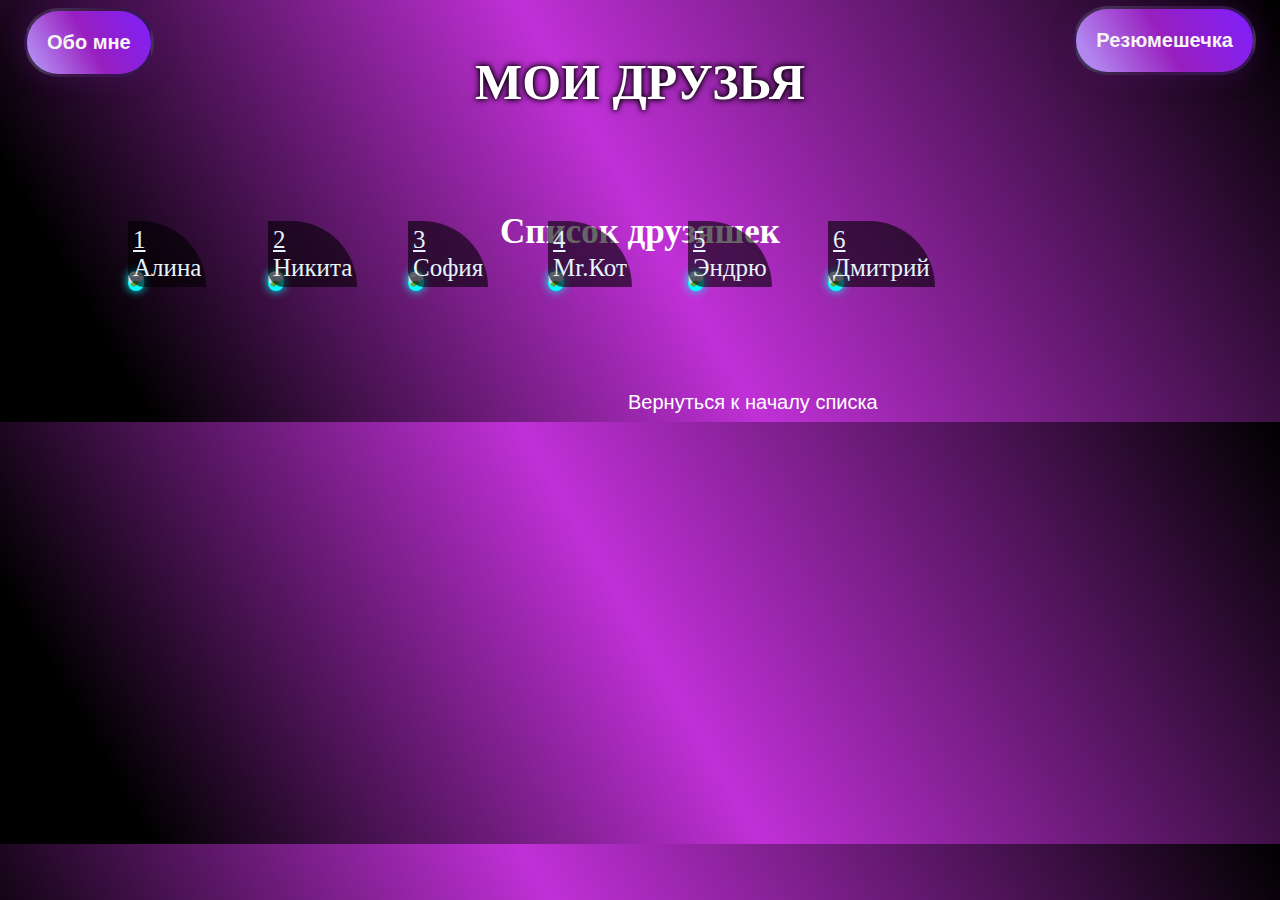
==== second-page.html @ 3c33eec3 "Add files via upload" ====
<!DOCTYPE html>
<html lang="en">
<head>
  <meta charset="UTF-8">
  <title>Друзьяшки</title>
  <style>
    a {
      text-decoration: none;
    }
    a:hover {
      text-decoration: underline;
    }
    button:hover {
      background-image: linear-gradient(60deg, #ff0000 10%, #700a80 50%, #000000 100%);
      color: #ffffff;
      box-shadow: inset 0 0 0 3px #000000;
    }

  </style>
  <link rel="stylesheet" href="my.css">
</head>
<body>
<div style="  background: url(img/fon.jpg);
background-size: cover; width: 100%; display: block; position: relative; border-radius: 0px 0px 100% 100%; top: -8px;
background-position: top;">
<button onclick="window.location.href = 'Первая страница.html';" class="left">Обо мне</button>
<button onclick="window.location.href = 'Третья страница.html';" class="center">Резюмешечка</button>
<h1 class="area" style="text-align: center; font-size: 50px; font-family: 'Franklin Gothic Medium'; top: -50px; position: relative;">Мои друзья</h1>
</div>
<div>
  <a id="Вернуться к началу списка"></a>
  <h2 style="position: relative ; top: 10px; font-size: 35px; text-align: center; font-family: 'Comic Sans MS'">Список друзяшек</h2>
</div>

<div>
  <div class="imgSizeVert">
    <img src="img/12.jfif">
    <div class="boxImg">
      <div style="text-decoration-line: underline;">1</div>
      <div>Алина</div>
    </div>
  </div>
  <div class="imgSizeVert">
    <img src="img/13.jfif">
    <div class="boxImg">
      <div style="text-decoration-line: underline;">2</div>
      <div>Никита</div>
    </div>
  </div>
  <div class="imgSizeVert">
    <img src="img/14.jfif">
    <div class="boxImg">
      <div style="text-decoration-line: underline;">3</div>
      <div>София</div>
    </div>
  </div>
  <div class="imgSizeVert">
    <img src="img/15.jfif">
    <div class="boxImg">
      <div style="text-decoration-line: underline;">4</div>
      <div>Mr.Кот</div>
    </div>
  </div>
  <div class="imgSizeVert">
    <img src="img/16.jfif">
    <div class="boxImg">
      <div style="text-decoration-line: underline;">5</div>
      <div>Эндрю</div>
    </div>
  </div>
  <div class="imgSizeVert">
    <img src="img/17.jfif">
    <div class="boxImg">
      <div style="text-decoration-line: underline;">6</div>
      <div>Дмитрий</div>
    </div>
  </div>
  </div>
<div>
  <a href="#Вернуться к началу списка" style="color: white; font-family: Arial" class="group-item">Вернуться к началу списка</a>
</div>
</body>
</html>
---- my.css ----
body {
  background-image: linear-gradient(60deg, #000000 10%, #c030d7 50%, #000000 100%) ;
  color: #fff ;
  background-size: cover;
background-position: center;
}

.center{
  position: absolute;
  top: 6px;
  right: 16px;
  padding: 20px;
  font-size: 20px;
  border-radius: 40px;
  background-color: #da4f6e;
  border: solid rgba(19, 18, 18, 0.7);
  background-image: linear-gradient(60deg, #b286ef 10%, #981fbf 50%, #7e20fd 100%);
  box-shadow: 0 2px 25px 0 rgba(81, 17, 103, 0.35);
  color: #f7f4f4;
  transition: all 0.5s ease;
  font-weight: bold;
}

.left{
  position: relative;
  top: 8px;
  left: 16px;
  padding: 20px;
  font-size: 20px;
  border-radius: 40px;
  background-color: #da4f6e;
  border: solid rgba(19, 18, 18, 0.7);
  background-image: linear-gradient(60deg, #b286ef 10%, #981fbf 50%, #7e20fd 100%);
  box-shadow: 0 2px 25px 0 rgba(81, 17, 103, 0.35);
  color: #f7f4f4;
  transition: all 0.5s ease;
  font-weight: bold;
}
.right2{
  position: relative;
  font-size: 20px;
  margin-left: 650px;

}
.center2{
  position: absolute;

  font-size: 20px;

}

.left2{
  position: relative;
  font-size: 20px;
}

.group-item{
  position: relative;
  font-size: 20px;
  color: #f7f4f4;
  text-align: center;
    list-style: none;
  margin-left:620px;
}

.gradient_knopka {
  background-color: #da4f6e;
  border: solid rgba(19, 18, 18, 0.7);
  background-image: linear-gradient(60deg, #b286ef 10%, #981fbf 50%, #7e20fd 100%);
  box-shadow: 0 2px 25px 0 rgba(81, 17, 103, 0.35);
  color: #f7f4f4;
  border-radius: 50px;
  padding: 12px 48px;
  transition: all 0.5s ease;
  font-size: 20px;
  font-weight: bold;
}

.gradient_knopka1 {
  position: absolute;
  background-color: #da4f6e;
  border: solid rgba(19, 18, 18, 0.7);
  background-image: linear-gradient(60deg, #b286ef 10%, #981fbf 50%, #7e20fd 100%);
  box-shadow: 0 2px 25px 0 rgba(81, 17, 103, 0.35);
  color: #f7f4f4;
  border-radius: 50px;
  right: 16px;
  padding: 12px 48px;
  transition: all 0.5s ease;
  font-size: 20px;
  font-weight: bold;
}

.color:hover {
  background:#53ea93;
}

.back{
  background-image: url("https://png.pngtree.com/thumb_back/fh260/background/20200805/pngtree-gradient-color-modern-design-with-curve-shapes-image_384229.jpg");
  color: #fff;
}

.title {
  position: relative;
  background-color: #fff;
}
.title span {
  font-size: 50px;
  color: #7e20fd;
  background: #000000;
  padding: 0 10px;
  line-height: 56px;
  -webkit-box-decoration-break: clone;
  box-decoration-break: clone;
}
.title::after {
  position: absolute;
  content: '';
  top: 0;
  right: 0;
  bottom: 0;
  left: 0;
  pointer-events: none;
  background: linear-gradient(135deg, rgba(37,219,237) 0%,rgba(183,60,210) 100%);
  mix-blend-mode: lighten;
}

.homepage{
  background: url("https://lexica-serve-encoded-images2.sharif.workers.dev/full_jpg/a67ba6c7-2071-401d-bab5-b2c6d82c192b");
  background-size: cover;
  position: relative;
  top: -34px;
  margin-bottom: 100px;
}

.bio{
  margin-left: 50px;
  margin-right: 50px;
  line-height: 150%;
  text-align: left;
  text-indent: 50px;
  font-size: 20px;
}

.obvodka{
  backdrop-filter: blur(3px);
  background: rgba(89, 73, 73, 0.6);
  padding: 20px 10px 20px 20px;
  border-radius: 40px;
  list-style: none;
}



.imgSize img{
  width: 500px;
  height: auto;
  border-radius: 20px;
}
.imgSize {
  padding: 0px;
  margin-left: 175px;
  margin-bottom: 100px;
  display: inline-block;
  position: relative;
  box-shadow: 0px 0px 10px #00ff22;
  background-color: #00ff22;
  border-radius: 20px;
}
.imgSize:hover {
  box-shadow: 0px 0px 10px #ff0000;
  background-color: #ff0000;
}

.imgSizeVert img{
  width: auto;
  height: 500px;
  border-radius: 20px;
}
.imgSizeVert {
  padding: 0px;
  margin-left: 120px;
  margin-bottom: 100px;
  display: inline-block;
  position: relative;
  box-shadow: 0px 0px 10px #00fffc;
  background-color: #00fffc;
  border-radius: 20px;
}
.imgSizeVert:hover {
  box-shadow: 0px 0px 10px #ffdd00;
  background-color: #ffdd00;
}

.boxImg {
  background: rgb(0, 0, 0, 60%);
  padding: 5px;
  border-radius: 0px 100px 0px 25px;
  position: absolute;
  bottom: 4px;
  color: #e5f3fa;
  font-size: 25px;
  font-family: "Snell Roundhand", cursive;
}

.textedit {
  text-shadow:
    1px 1px #fd0303,
    2px 2px #000000;
  color: #333;
  transition: all 1s;
}

.textedit:hover {
  text-shadow:
    1px 1px white,
    2px 2px tomato;
  color: #faf7f7;
}

@import url(https://fonts.googleapis.com/css?family=Open+Sans);

.area {
  text-align: center;
  font-size: 6.5em;
  color: #fff;
  letter-spacing: 0px;
  font-weight: 700;
  text-transform: uppercase;
  animation: blur .99s ease-out infinite;
  text-shadow: 0px 0px 5px #000000, 0px 0px 7px #000000;
}

@keyframes blur {
  from {
    text-shadow:0px 0px 5px #ffffff,
    0px 0px 10px #c030d7,
    0px 0px 25px #c030d7,
    0px 0px 25px #c030d7,
    0px 0px 25px #c030d7,
    0px 0px 25px #c030d7,
    0px 0px 25px #c030d7,
    0px 0px 25px #c030d7,
    0px 0px 50px #c030d7,
    0px 0px 50px #c030d7,
    0px 0px 50px #7B96B8,
    0px 0px 150px #7B96B8,
    0px 10px 100px #7B96B8,
    0px 10px 100px #7B96B8,
    0px 10px 100px #7B96B8,
    0px 10px 100px #7B96B8,
    0px -10px 100px #7B96B8,
    0px -10px 100px #7B96B8;
  }
}
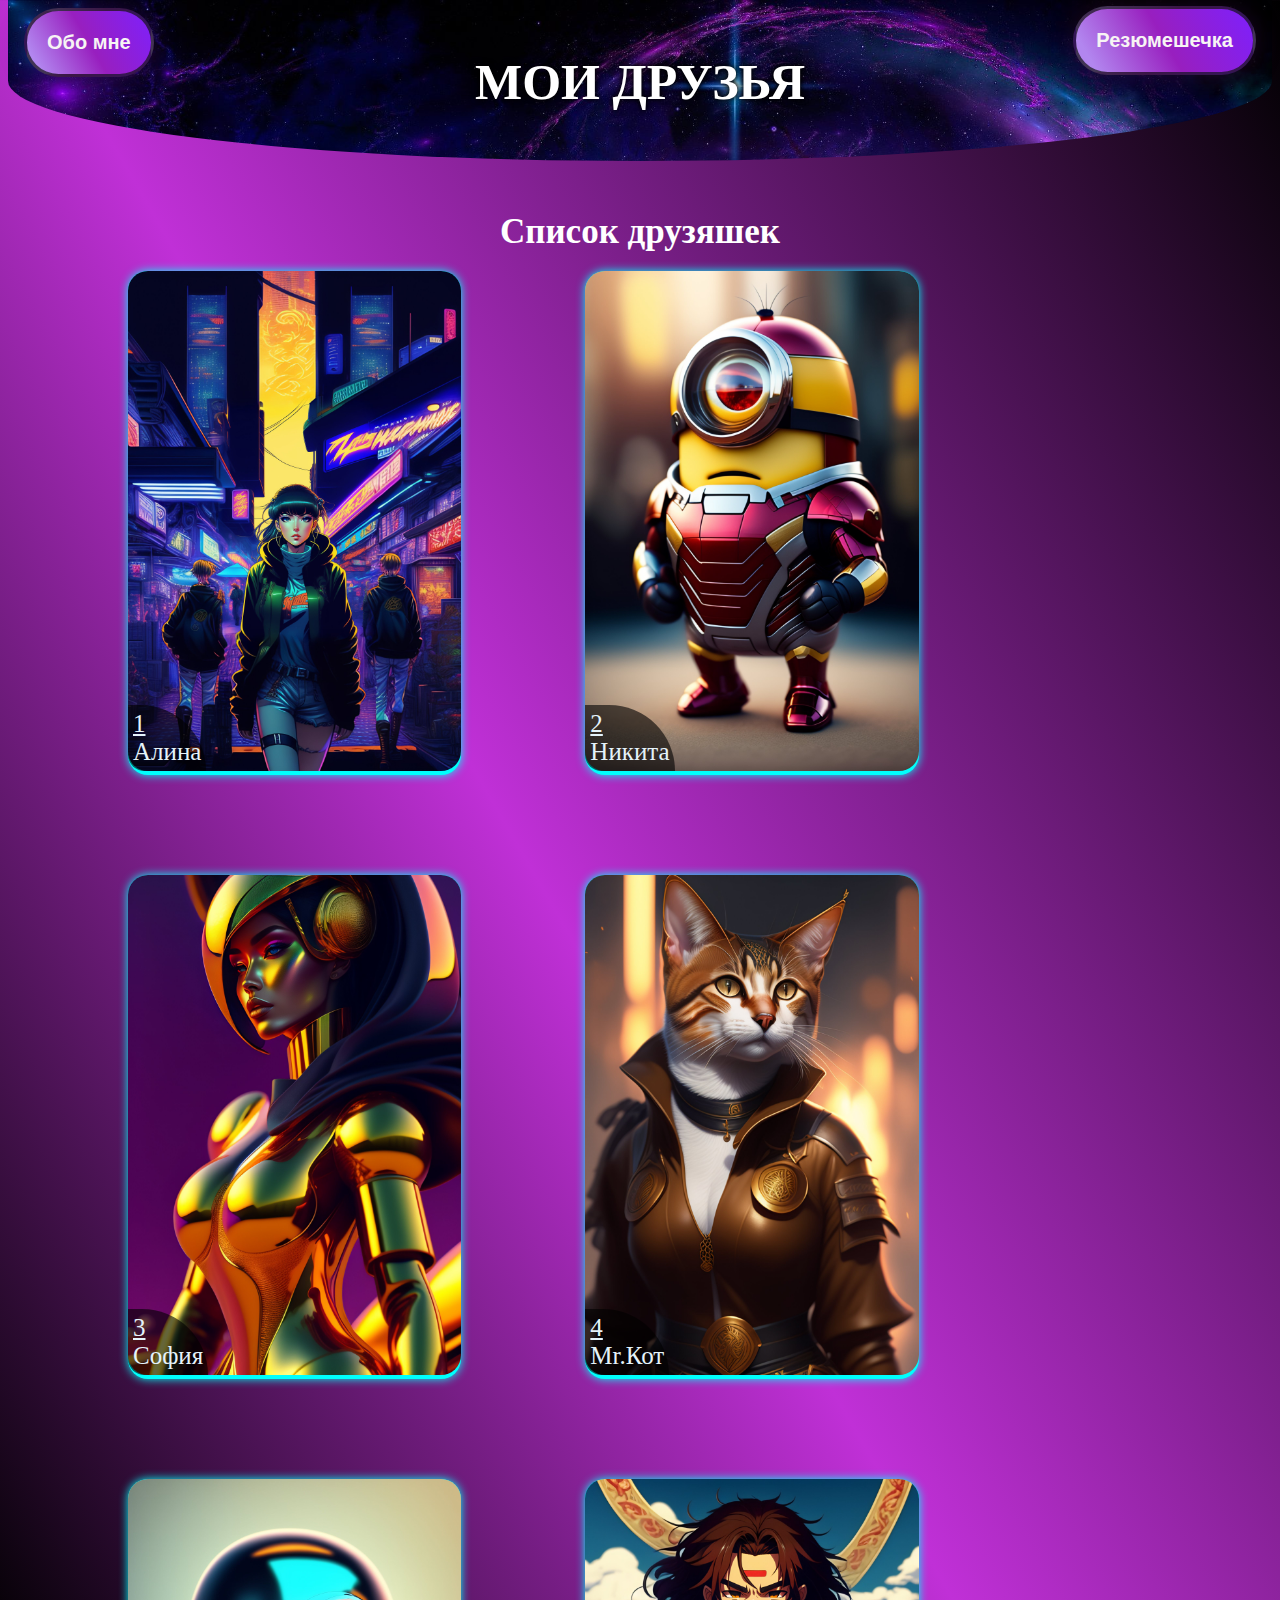
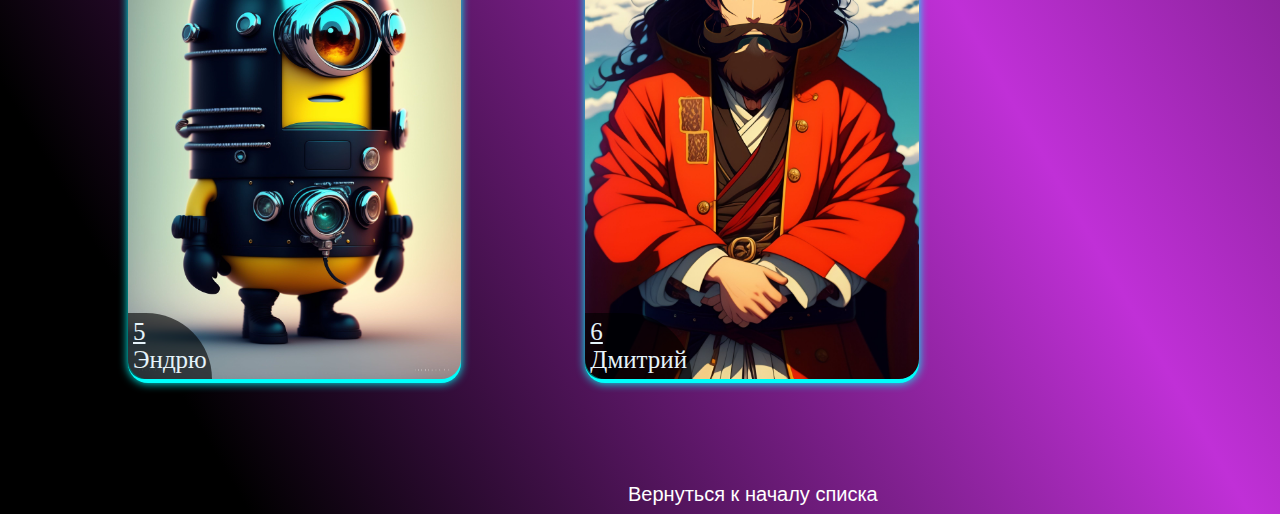
==== commit 028350ec: "Update second-page.html" ====
--- a/second-page.html
+++ b/second-page.html
@@ -23,8 +23,8 @@
 <div style="  background: url(img/fon.jpg);
 background-size: cover; width: 100%; display: block; position: relative; border-radius: 0px 0px 100% 100%; top: -8px;
 background-position: top;">
-<button onclick="window.location.href = 'Первая страница.html';" class="left">Обо мне</button>
-<button onclick="window.location.href = 'Третья страница.html';" class="center">Резюмешечка</button>
+<button onclick="window.location.href = 'index.html';" class="left">Обо мне</button>
+<button onclick="window.location.href = 'third-page.html';" class="center">Резюмешечка</button>
 <h1 class="area" style="text-align: center; font-size: 50px; font-family: 'Franklin Gothic Medium'; top: -50px; position: relative;">Мои друзья</h1>
 </div>
 <div>
